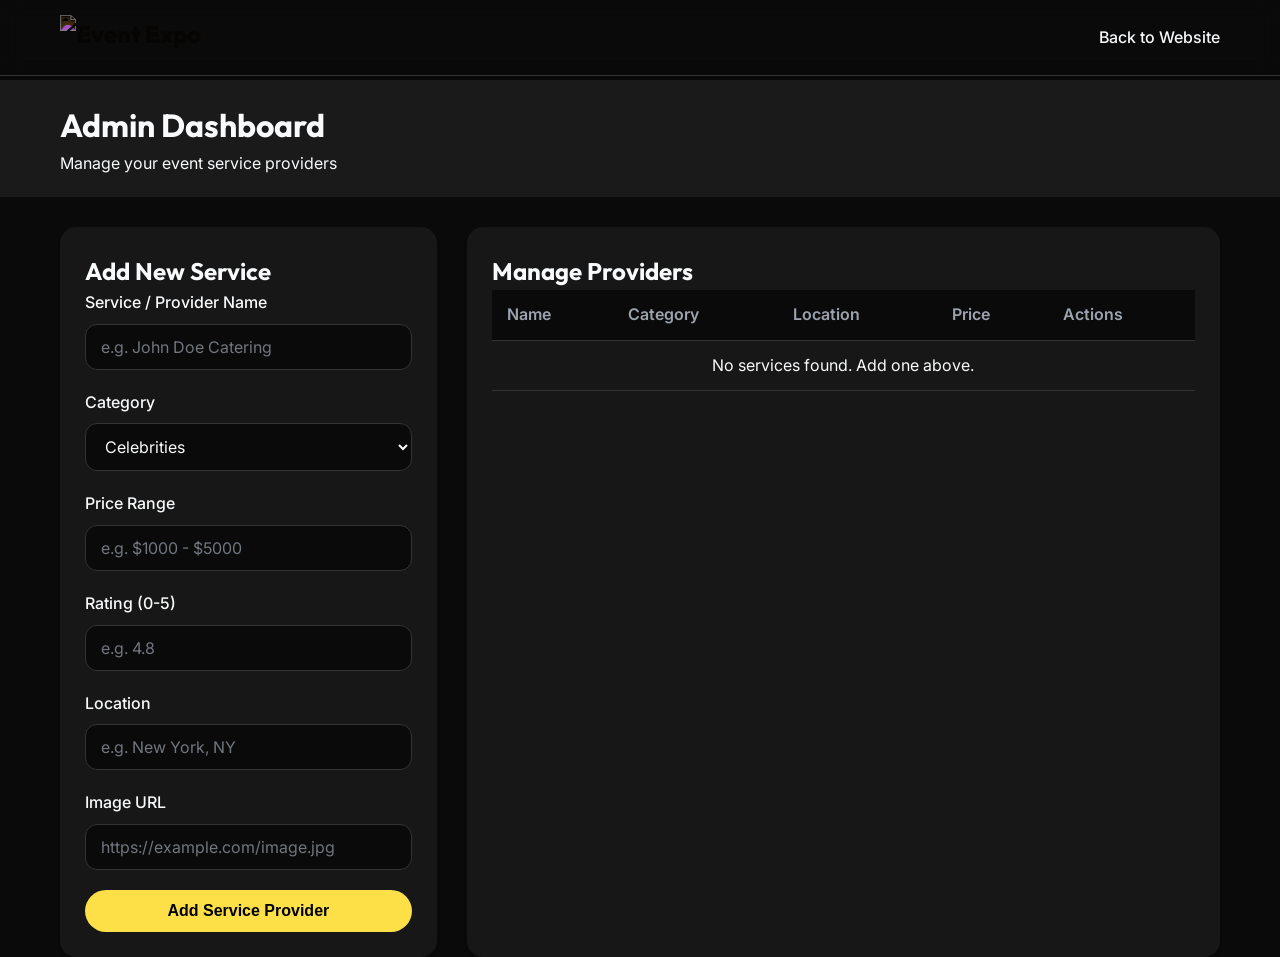
==== admin.html @ bef28107 "first commit" ====
<!DOCTYPE html>
<html lang="en">
<head>
    <meta charset="UTF-8">
    <meta name="viewport" content="width=device-width, initial-scale=1.0">
    <title>EventExpo | Admin Dashboard</title>
    <!-- Google Fonts -->
    <link href="https://fonts.googleapis.com/css2?family=Outfit:wght@300;400;500;600;700;800&family=Inter:wght@400;500;600&display=swap" rel="stylesheet">
    <!-- FontAwesome -->
    <link rel="stylesheet" href="https://cdnjs.cloudflare.com/ajax/libs/font-awesome/6.4.0/css/all.min.css">
    <!-- Custom CSS -->
    <link rel="stylesheet" href="style.css">
    <style>
        body { background-color: var(--bg-light); padding-top: 80px; }
        .admin-header {
            background-color: var(--secondary-color);
            color: var(--text-primary);
            padding: 20px 0;
            margin-bottom: 30px;
        }
        .admin-header h1 { color: var(--text-primary); margin: 0; }
        .admin-grid {
            display: grid;
            grid-template-columns: 1fr;
            gap: 30px;
        }
        @media(min-width: 992px) {
            .admin-grid { grid-template-columns: 1fr 2fr; }
        }
        .form-section { background: var(--bg-card); padding: 25px; border-radius: var(--radius-lg); box-shadow: var(--shadow-sm); }
        .table-section { background: var(--bg-card); padding: 25px; border-radius: var(--radius-lg); box-shadow: var(--shadow-sm); overflow-x: auto; }
        table { width: 100%; border-collapse: collapse; }
        th, td { padding: 12px 15px; border-bottom: 1px solid var(--border-color); text-align: left; }
        th { background-color: var(--bg-light); color: var(--text-secondary); font-weight: 600; }
        .btn-sm { padding: 6px 12px; font-size: 0.85rem; border: none; border-radius: 4px; cursor: pointer; color: white; margin-right: 5px; }
        .btn-edit { background-color: #3b82f6; }
        .btn-delete { background-color: #ef4444; }
        #serviceId { display: none; }
    </style>
</head>
<body>
    <!-- Navbar -->
    <nav class="navbar scrolled">
        <div class="nav-container">
            <a href="index.html" class="logo">
                <img src="assets/logo.png" alt="Event Expo" class="nav-logo-img">
            </a>
            <div class="nav-links">
                <a href="index.html">Back to Website</a>
            </div>
        </div>
    </nav>

    <div class="admin-header">
        <div class="container">
            <h1>Admin Dashboard</h1>
            <p>Manage your event service providers</p>
        </div>
    </div>

    <div class="container">
        <div class="admin-grid">
            <!-- Add/Edit Form -->
            <div class="form-section">
                <h2 id="formTitle">Add New Service</h2>
                <form id="adminForm">
                    <input type="text" id="serviceId">
                    <div class="form-group">
                        <label for="name">Service / Provider Name</label>
                        <input type="text" id="name" class="form-control" required placeholder="e.g. John Doe Catering">
                    </div>
                    <div class="form-group">
                        <label for="category">Category</label>
                        <select id="category" class="form-control" required>
                            <option value="Celebrities">Celebrities</option>
                            <option value="Sound & Lighting">Sound & Lighting</option>
                            <option value="Catering">Catering</option>
                            <option value="Event Hosts">Event Hosts</option>
                            <option value="Decorations">Decorations</option>
                        </select>
                    </div>
                    <div class="form-group">
                        <label for="priceRange">Price Range</label>
                        <input type="text" id="priceRange" class="form-control" required placeholder="e.g. $1000 - $5000">
                    </div>
                    <div class="form-group">
                        <label for="rating">Rating (0-5)</label>
                        <input type="number" id="rating" class="form-control" step="0.1" min="0" max="5" required placeholder="e.g. 4.8">
                    </div>
                    <div class="form-group">
                        <label for="location">Location</label>
                        <input type="text" id="location" class="form-control" required placeholder="e.g. New York, NY">
                    </div>
                    <div class="form-group">
                        <label for="image">Image URL</label>
                        <input type="url" id="image" class="form-control" required placeholder="https://example.com/image.jpg">
                    </div>
                    <button type="submit" class="primary-btn" style="width: 100%" id="submitBtn">Add Service Provider</button>
                    <button type="button" class="btn btn-outline" style="width: 100%; margin-top: 10px; display: none;" id="cancelBtn">Cancel Edit</button>
                </form>
            </div>

            <!-- Services List -->
            <div class="table-section">
                <h2>Manage Providers</h2>
                <div class="loader-container" id="adminLoader">
                    <div class="loader"></div>
                </div>
                <table id="servicesTable">
                    <thead>
                        <tr>
                            <th>Name</th>
                            <th>Category</th>
                            <th>Location</th>
                            <th>Price</th>
                            <th>Actions</th>
                        </tr>
                    </thead>
                    <tbody id="tableBody">
                        <!-- Populated by JS -->
                    </tbody>
                </table>
            </div>
        </div>
    </div>

    <!-- Admin Logic -->
    <script src="admin.js"></script>
</body>
</html>
---- style.css ----
/* Base CSS & Variables */
:root {
    --primary-color: #fde047; /* Light yellow */
    --secondary-color: #1a1a1a;
    --accent-color: #fce72b;
    --text-primary: #f8fafc;
    --text-secondary: #9ca3af;
    --bg-light: #0a0a0a;
    --bg-card: #171717;
    --border-color: #333333;
    
    --shadow-sm: 0 2px 4px rgba(0,0,0,0.05);
    --shadow-md: 0 4px 6px -1px rgba(0,0,0,0.1), 0 2px 4px -1px rgba(0,0,0,0.06);
    --shadow-lg: 0 10px 15px -3px rgba(0,0,0,0.1), 0 4px 6px -2px rgba(0,0,0,0.05);
    --shadow-hover: 0 20px 25px -5px rgba(0,0,0,0.1), 0 10px 10px -5px rgba(0,0,0,0.04);
    
    --radius-md: 12px;
    --radius-lg: 16px;
    --transition-fast: 0.2s ease-in-out;
    --transition-base: 0.3s cubic-bezier(0.4, 0, 0.2, 1);
}

* {
    margin: 0;
    padding: 0;
    box-sizing: border-box;
}

body {
    font-family: 'Inter', sans-serif;
    background-color: var(--bg-light);
    color: var(--text-primary);
    line-height: 1.6;
    overflow-x: hidden;
    scroll-behavior: smooth;
}

h1, h2, h3, h4, h5, h6 {
    font-family: 'Outfit', sans-serif;
    color: var(--text-primary);
}

a {
    text-decoration: none;
    color: inherit;
}

img {
    max-width: 100%;
    height: auto;
    display: block;
}

.container {
    width: 100%;
    max-width: 1200px;
    margin: 0 auto;
    padding: 0 20px;
}

.padding-section {
    padding: 80px 0;
}

/* Animations */
.reveal {
    opacity: 0;
    transform: translateY(30px);
    transition: all 0.8s ease-out;
}
.reveal.active {
    opacity: 1;
    transform: translateY(0);
}

/* Navbar */
.navbar {
    position: fixed;
    top: 0;
    left: 0;
    width: 100%;
    background-color: rgba(10, 10, 10, 0.9);
    backdrop-filter: blur(10px);
    z-index: 1000;
    border-bottom: 1px solid var(--border-color);
    transition: var(--transition-base);
}
.navbar.scrolled {
    box-shadow: var(--shadow-sm);
}

.nav-container {
    display: flex;
    justify-content: space-between;
    align-items: center;
    max-width: 1200px;
    margin: 0 auto;
    padding: 15px 20px;
}

.logo {
    font-family: 'Outfit', sans-serif;
    font-size: 1.5rem;
    font-weight: 800;
    color: var(--text-primary);
    display: flex;
    align-items: center;
    gap: 8px;
}
.logo i {
    color: var(--primary-color);
}
.logo span {
    color: var(--primary-color);
}

.nav-logo-img {
    height: 45px;
    width: auto;
    filter: invert(1);
    transition: var(--transition-fast);
}
.nav-logo-img:hover {
    filter: invert(1) brightness(1.1);
    transform: scale(1.05);
}

.nav-links {
    display: none;
}
@media(min-width: 768px) {
    .nav-links {
        display: flex;
        align-items: center;
        gap: 30px;
        font-weight: 500;
    }
}
.nav-links auto {
    color: var(--text-secondary);
    transition: var(--transition-fast);
}
.nav-links a:hover, .nav-links a.active {
    color: var(--primary-color);
}
.admin-btn {
    background-color: var(--primary-color);
    color: #000 !important;
    padding: 8px 16px;
    border-radius: var(--radius-md);
    transition: var(--transition-fast) !important;
}
.admin-btn:hover {
    background-color: var(--secondary-color);
    transform: translateY(-2px);
}

.mobile-menu-btn {
    font-size: 1.5rem;
    cursor: pointer;
    display: block;
}
@media(min-width: 768px) {
    .mobile-menu-btn {
        display: none;
    }
}

/* Mobile Menu Overlay */
.mobile-menu-overlay {
    position: fixed;
    top: 0;
    left: -100%;
    width: 100%;
    height: 100vh;
    background-color: var(--bg-card);
    z-index: 1001;
    display: flex;
    flex-direction: column;
    justify-content: center;
    align-items: center;
    gap: 30px;
    transition: 0.4s ease-in-out;
}
.mobile-menu-overlay.open {
    left: 0;
}
.close-menu {
    position: absolute;
    top: 20px;
    right: 30px;
    font-size: 2rem;
    cursor: pointer;
}
.mobile-link {
    font-size: 1.5rem;
    font-weight: 600;
    color: var(--text-primary);
}
.mobile-link.admin-btn-mobile {
    background: var(--primary-color);
    color: #000;
    padding: 10px 20px;
    border-radius: var(--radius-md);
}

/* Hero Section */
.hero {
    min-height: 100vh;
    display: flex;
    flex-direction: column;
    justify-content: center;
    align-items: center;
    text-align: center;
    background: linear-gradient(135deg, #0a0a0a 0%, #171717 100%);
    padding: 100px 20px 20px;
    position: relative;
    overflow: hidden;
    gap: 40px;
}
@media(min-width: 992px) {
    .hero {
        text-align: center;
        padding-top: 120px;
    }
}
.hero-content {
    max-width: 600px;
    z-index: 2;
    position: relative;
    text-shadow: 0 5px 20px rgba(0,0,0,0.8);
}
.hero h1 {
    font-size: 3.8rem;
    line-height: 1.1;
    margin-bottom: 25px;
}
@media(min-width: 768px) {
    .hero h1 {
        font-size: 5.5rem;
    }
}
.hero-logo-img {
    height: 90px;
    width: auto;
    filter: invert(1);
    vertical-align: middle;
    margin: 0 auto;
}
@media(min-width: 768px) {
    .hero-logo-img {
        height: 140px;
    }
}
.hero .tagline {
    font-size: 1.25rem;
    font-family: 'Inter', sans-serif;
    font-weight: 600;
    line-height: 1.6;
    letter-spacing: 2px;
    margin-bottom: 40px;
    text-transform: uppercase;
    background: linear-gradient(90deg, #ffffff, var(--primary-color));
    -webkit-background-clip: text;
    background-clip: text;
    -webkit-text-fill-color: transparent;
    filter: drop-shadow(0 4px 10px rgba(0, 0, 0, 0.5));
}

/* 3D Canvas Styles */
#hero-canvas {
    position: absolute;
    top: 0;
    left: 0;
    width: 100%;
    height: 100%;
    z-index: 1;
    pointer-events: none;
    opacity: 0.3;
}

/* Category Section */
.section-title {
    text-align: center;
    font-size: 2.2rem;
    margin-bottom: 40px;
    position: relative;
}
.category-grid {
    display: flex;
    flex-wrap: nowrap;
    overflow-x: auto;
    gap: 15px;
    padding-bottom: 20px;
    scrollbar-width: none; /* Firefox */
}
.category-grid::-webkit-scrollbar {
    display: none;
}
@media(min-width: 768px) {
    .category-grid {
        flex-wrap: wrap;
        justify-content: center;
    }
}

.category-card {
    background: var(--bg-card);
    border: 1px solid var(--border-color);
    padding: 20px 30px;
    border-radius: var(--radius-lg);
    cursor: pointer;
    min-width: 160px;
    text-align: center;
    transition: var(--transition-base);
    box-shadow: var(--shadow-sm);
    flex-shrink: 0;
}
.category-card:hover {
    transform: translateY(-5px);
    box-shadow: var(--shadow-md);
    border-color: var(--primary-color);
}
.category-card.active {
    background: var(--primary-color);
    color: #000;
    border-color: var(--primary-color);
}
.category-card.active h3, .category-card.active .icon-wrapper {
    color: #000;
}

.large-grid {
    display: grid;
    grid-template-columns: repeat(2, 1fr);
    gap: 15px;
    overflow-x: visible;
}
@media(min-width: 640px) {
    .large-grid { 
        gap: 20px;
    }
}
@media(min-width: 992px) {
    .large-grid { grid-template-columns: repeat(3, 1fr); }
}

.large-card {
    min-width: unset !important;
    padding: 20px 15px !important;
    display: flex;
    flex-direction: column;
    justify-content: center;
    align-items: center;
    text-align: center;
}
.large-card .icon-wrapper {
    font-size: 2rem;
    margin-bottom: 12px;
}
.large-card h3 {
    font-size: 1.1rem;
}

@media(min-width: 768px) {
    .large-card {
        padding: 40px 30px !important;
    }
    .large-card .icon-wrapper {
        font-size: 3.5rem;
        margin-bottom: 20px;
    }
    .large-card h3 {
        font-size: 1.4rem;
    }
}
.icon-wrapper {
    font-size: 2rem;
    color: var(--primary-color);
    margin-bottom: 10px;
    transition: var(--transition-fast);
}
.category-card h3 {
    font-size: 1rem;
    font-weight: 600;
}

/* Services Section */
.section-header {
    display: flex;
    flex-direction: column;
    justify-content: space-between;
    align-items: center;
    margin-bottom: 30px;
    gap: 15px;
}
@media(min-width: 768px) {
    .section-header {
        flex-direction: row;
    }
    .section-header .section-title {
        margin-bottom: 0;
    }
}

.sorting label {
    font-weight: 500;
    margin-right: 10px;
    color: var(--text-secondary);
}
.sorting select {
    padding: 8px 12px;
    border: 1px solid var(--border-color);
    border-radius: var(--radius-md);
    outline: none;
    font-family: inherit;
    cursor: pointer;
    background: var(--bg-card);
    color: var(--text-primary);
}

.services-grid {
    display: grid;
    grid-template-columns: 1fr;
    gap: 30px;
}
@media(min-width: 640px) {
    .services-grid {
        grid-template-columns: repeat(2, 1fr);
    }
}
@media(min-width: 1024px) {
    .services-grid {
        grid-template-columns: repeat(3, 1fr);
    }
}

/* Service Card Design */
.service-card {
    background: var(--bg-card);
    border-radius: var(--radius-lg);
    overflow: hidden;
    box-shadow: var(--shadow-sm);
    transition: var(--transition-base);
    border: 1px solid var(--border-color);
    display: flex;
    flex-direction: column;
}
.service-card:hover {
    transform: translateY(-10px);
    box-shadow: var(--shadow-hover);
}
.card-image {
    width: 100%;
    height: 200px;
    overflow: hidden;
    position: relative;
}
.card-image img {
    width: 100%;
    height: 100%;
    object-fit: cover;
    transition: transform 0.5s ease;
}
.service-card:hover .card-image img {
    transform: scale(1.05);
}
.category-badge {
    position: absolute;
    top: 15px;
    left: 15px;
    background: rgba(10, 10, 10, 0.9);
    padding: 5px 12px;
    border-radius: 20px;
    font-size: 0.8rem;
    font-weight: 600;
    color: var(--primary-color);
}
.card-content {
    padding: 20px;
    flex-grow: 1;
    display: flex;
    flex-direction: column;
}
.card-title {
    font-size: 1.25rem;
    font-weight: 700;
    margin-bottom: 10px;
}
.card-meta {
    display: flex;
    justify-content: space-between;
    color: var(--text-secondary);
    font-size: 0.9rem;
    margin-bottom: 15px;
}
.card-meta i {
    color: var(--accent-color);
    margin-right: 5px;
}
.card-price {
    font-size: 1.1rem;
    font-weight: 700;
    color: var(--primary-color);
    margin-bottom: 20px;
}
.card-actions {
    display: flex;
    gap: 10px;
    margin-top: auto;
}
.btn {
    flex: 1;
    padding: 10px;
    border: none;
    border-radius: var(--radius-md);
    cursor: pointer;
    font-family: inherit;
    font-weight: 600;
    font-size: 0.9rem;
    text-align: center;
    transition: var(--transition-fast);
}
.btn-primary {
    background: var(--primary-color);
    color: #000;
}
.btn-primary:hover {
    background: var(--accent-color);
}
.btn-outline {
    background: transparent;
    color: var(--primary-color);
    border: 1px solid var(--primary-color);
}
.btn-outline:hover {
    background: var(--primary-color);
    color: #000;
}

/* Empty & Loader */
.empty-state {
    text-align: center;
    padding: 50px 20px;
    color: var(--text-secondary);
}
.empty-state i {
    font-size: 3rem;
    margin-bottom: 20px;
    color: #cbd5e1;
}

.loader-container {
    display: flex;
    justify-content: center;
    padding: 40px;
    display: none;
}
.loader {
    width: 40px;
    height: 40px;
    border: 4px solid var(--border-color);
    border-top: 4px solid var(--primary-color);
    border-radius: 50%;
    animation: spin 1s linear infinite;
}
@keyframes spin {
    0% { transform: rotate(0deg); }
    100% { transform: rotate(360deg); }
}

/* Load More */
.load-more-container {
    text-align: center;
    margin-top: 40px;
}
.primary-btn {
    background: var(--primary-color);
    color: #000;
    padding: 12px 30px;
    border: none;
    border-radius: 50px;
    font-size: 1rem;
    font-weight: 600;
    cursor: pointer;
    transition: var(--transition-fast);
}
.primary-btn:hover {
    background: var(--accent-color);
    transform: translateY(-2px);
    box-shadow: var(--shadow-md);
}

/* Modal */
.modal-overlay {
    position: fixed;
    top: 0;
    left: 0;
    width: 100%;
    height: 100%;
    background: rgba(0,0,0,0.5);
    backdrop-filter: blur(5px);
    z-index: 2000;
    display: flex;
    justify-content: center;
    align-items: center;
    padding: 20px;
    opacity: 0;
    visibility: hidden;
    transition: var(--transition-base);
}
.modal-overlay.active {
    opacity: 1;
    visibility: visible;
}
.modal-content {
    background: var(--bg-card);
    width: 100%;
    max-width: 600px;
    border-radius: var(--radius-lg);
    position: relative;
    transform: scale(0.9);
    transition: var(--transition-base);
    overflow: hidden;
}
.modal-overlay.active .modal-content {
    transform: scale(1);
}
.close-modal {
    position: absolute;
    top: 15px;
    right: 15px;
    background: var(--bg-card);
    color: var(--text-primary);
    border: none;
    width: 30px;
    height: 30px;
    border-radius: 50%;
    cursor: pointer;
    z-index: 10;
    box-shadow: var(--shadow-sm);
}

.modal-body .modal-img {
    width: 100%;
    height: 250px;
    object-fit: cover;
}
.modal-details {
    padding: 30px;
}
.modal-details h2 {
    margin-bottom: 15px;
}
.modal-meta {
    display: flex;
    gap: 20px;
    color: var(--text-secondary);
    margin-bottom: 20px;
}
.modal-meta span i {
    color: var(--accent-color);
    margin-right: 5px;
}
.modal-desc {
    margin-bottom: 25px;
    color: var(--text-secondary);
}
.modal-price {
    font-size: 1.5rem;
    font-weight: 700;
    color: var(--primary-color);
    margin-bottom: 25px;
}

/* Footer */
.footer {
    background: var(--secondary-color);
    color: white;
    padding: 60px 0 20px;
}
.footer-grid {
    display: grid;
    grid-template-columns: 1fr;
    gap: 40px;
    margin-bottom: 40px;
}
@media(min-width: 768px) {
    .footer-grid {
        grid-template-columns: 2fr 1fr 1fr;
    }
}
.footer-brand .logo {
    color: white;
    margin-bottom: 15px;
}
.footer-brand .logo span {
    color: #cbd5e1;
}
.footer-brand p {
    color: #cbd5e1;
}
.footer h4 {
    font-size: 1.2rem;
    margin-bottom: 20px;
    font-family: 'Outfit';
}
.footer-links ul {
    list-style: none;
}
.footer-links li {
    margin-bottom: 10px;
}
.footer-links a {
    color: #cbd5e1;
    transition: var(--transition-fast);
}
.footer-links a:hover {
    color: white;
    padding-left: 5px;
}
.footer-contact p {
    color: #cbd5e1;
    margin-bottom: 10px;
}
.footer-contact i {
    width: 20px;
}
.footer-bottom {
    text-align: center;
    padding-top: 20px;
    border-top: 1px solid rgba(255,255,255,0.1);
    color: #cbd5e1;
}

/* Form Styles */
.admin-card {
    background: var(--bg-card);
    padding: 30px;
    border-radius: var(--radius-lg);
    box-shadow: var(--shadow-md);
    margin-top: 40px;
}
.form-group {
    margin-bottom: 20px;
}
.form-group label {
    display: block;
    margin-bottom: 8px;
    font-weight: 500;
}
.form-control {
    width: 100%;
    padding: 12px 15px;
    border: 1px solid var(--border-color);
    border-radius: var(--radius-md);
    font-family: inherit;
    font-size: 1rem;
    background: var(--bg-light);
    color: var(--text-primary);
}
.form-control:focus {
    outline: none;
    border-color: var(--primary-color);
    box-shadow: 0 0 0 3px rgba(253, 224, 71, 0.2);
}
.form-control::placeholder {
    color: var(--text-secondary);
    opacity: 0.7;
}

.table-responsive {
    overflow-x: auto;
}
.table {
    width: 100%;
    border-collapse: collapse;
    margin-top: 20px;
}
.table th, .table td {
    padding: 15px;
    text-align: left;
    border-bottom: 1px solid var(--border-color);
}
.table th {
    background: var(--bg-light);
    font-weight: 600;
}
.action-btn {
    padding: 5px 10px;
    border: none;
    border-radius: 4px;
    cursor: pointer;
    font-size: 0.9rem;
    color: white;
}
.edit-btn { background: #3b82f6; }
.delete-btn { background: #ef4444; }
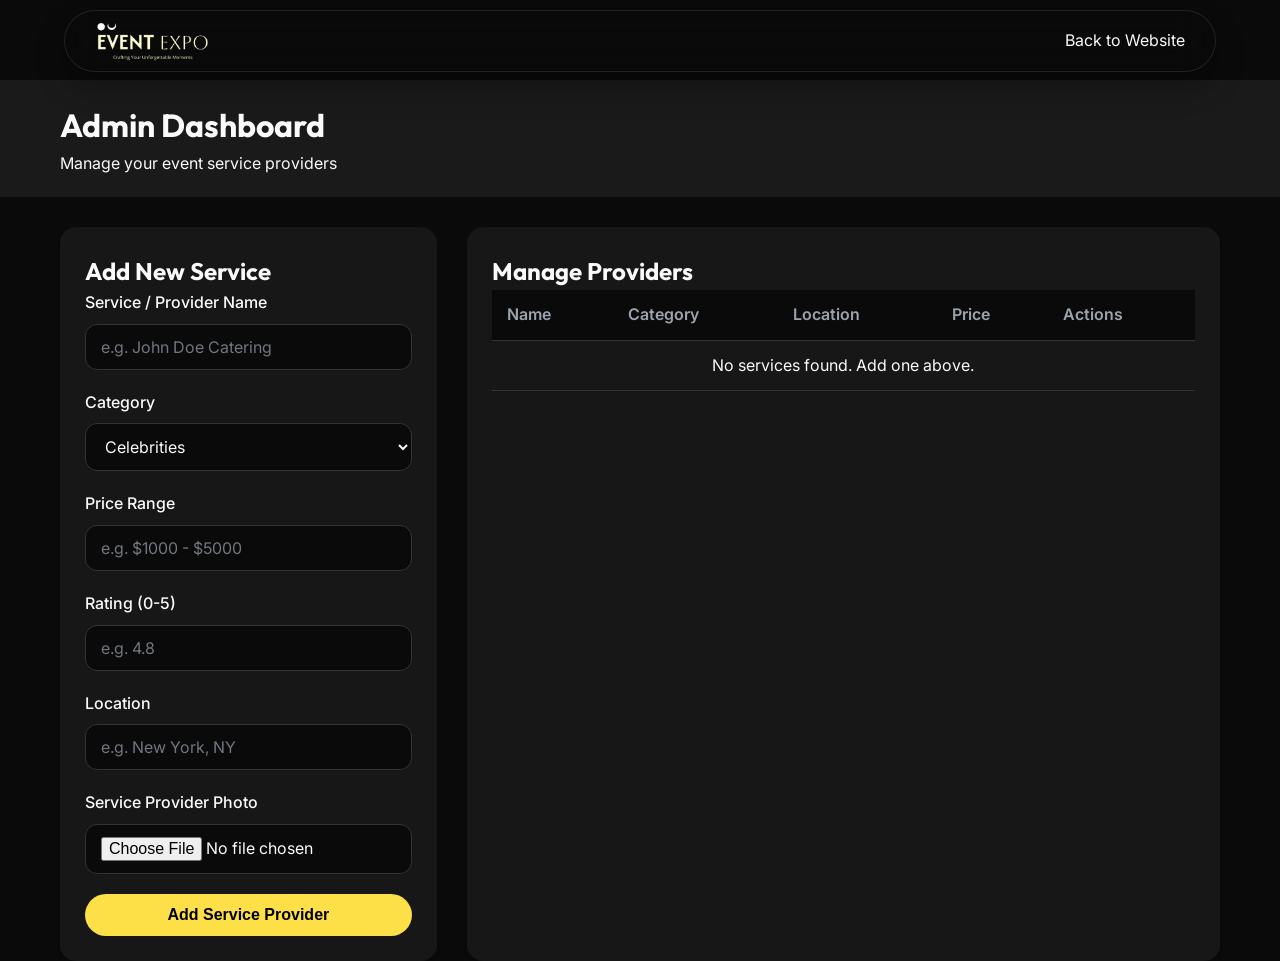
==== commit ad593ac1: "Add files via upload" ====
--- a/admin.html
+++ b/admin.html
@@ -92,8 +92,13 @@
                         <input type="text" id="location" class="form-control" required placeholder="e.g. New York, NY">
                     </div>
                     <div class="form-group">
-                        <label for="image">Image URL</label>
-                        <input type="url" id="image" class="form-control" required placeholder="https://example.com/image.jpg">
+                        <label for="image">Service Provider Photo</label>
+                        <input type="file" id="imageFile" class="form-control" accept="image/*">
+                        <input type="hidden" id="image">
+                        <div id="imagePreviewContainer" style="margin-top: 15px; display: none;">
+                            <p style="font-size: 0.8rem; color: var(--text-secondary); margin-bottom: 5px;">Preview:</p>
+                            <img id="imagePreview" src="" alt="Preview" style="width: 100%; height: 150px; object-fit: cover; border-radius: 8px; border: 1px solid var(--border-color);">
+                        </div>
                     </div>
                     <button type="submit" class="primary-btn" style="width: 100%" id="submitBtn">Add Service Provider</button>
                     <button type="button" class="btn btn-outline" style="width: 100%; margin-top: 10px; display: none;" id="cancelBtn">Cancel Edit</button>
--- a/style.css
+++ b/style.css
@@ -59,7 +59,7 @@
 }
 
 .padding-section {
-    padding: 80px 0;
+    padding: 120px 0 80px;
 }
 
 /* Animations */
@@ -73,135 +73,438 @@
     transform: translateY(0);
 }
 
-/* Navbar */
+/* Navbar Modern Style */
 .navbar {
+    position: fixed;
+    top: 20px;
+    left: 50%;
+    transform: translateX(-50%);
+    width: 95%;
+    max-width: 1200px;
+    background: rgba(10, 10, 10, 0.4);
+    backdrop-filter: blur(20px) saturate(180%);
+    -webkit-backdrop-filter: blur(20px) saturate(180%);
+    z-index: 1000;
+    border: 1px solid rgba(255, 255, 255, 0.1);
+    border-radius: 100px;
+    transition: all 0.5s cubic-bezier(0.19, 1, 0.22, 1);
+    padding: 0 10px;
+}
+
+.navbar.scrolled {
+    top: 10px;
+    width: 90%;
+    background: rgba(10, 10, 10, 0.8);
+    box-shadow: 0 15px 30px rgba(0, 0, 0, 0.3);
+}
+
+.logo {
+    display: flex;
+    align-items: center;
+    gap: 10px;
+    z-index: 10;
+}
+
+.nav-container {
+    display: flex;
+    justify-content: space-between;
+    align-items: center;
+    padding: 10px 20px;
+}
+
+.nav-logo-img {
+    height: 40px;
+    width: auto;
+    filter: invert(1);
+    transition: var(--transition-base);
+}
+
+.nav-logo-img:hover {
+    transform: scale(1.05);
+    filter: invert(1) brightness(1.2);
+}
+
+.nav-links {
+    display: none;
+    align-items: center;
+    gap: 10px;
+}
+
+@media(min-width: 768px) {
+    .nav-links {
+        display: flex;
+    }
+}
+
+.nav-item {
+    padding: 10px 20px;
+    font-size: 0.95rem;
+    font-weight: 500;
+    color: var(--text-secondary);
+    position: relative;
+    transition: all 0.3s ease;
+    border-radius: 50px;
+}
+
+.nav-item::after {
+    content: '';
+    position: absolute;
+    bottom: 5px;
+    left: 50%;
+    transform: translateX(-50%) scaleX(0);
+    width: 15px;
+    height: 3px;
+    background: var(--primary-color);
+    border-radius: 10px;
+    transition: transform 0.3s ease;
+}
+
+.nav-item:hover, .nav-item.active {
+    color: var(--text-primary);
+}
+
+.nav-item:hover::after, .nav-item.active::after {
+    transform: translateX(-50%) scaleX(1);
+}
+
+.admin-btn {
+    background: rgba(253, 224, 71, 0.1);
+    color: var(--primary-color) !important;
+    border: 1px solid rgba(253, 224, 71, 0.3);
+}
+
+.admin-btn:hover {
+    background: var(--primary-color);
+    color: #000 !important;
+    transform: translateY(-2px);
+}
+
+.wa-btn-nav {
+    background: #25d366 !important;
+    color: #fff !important;
+    border: none !important;
+    padding: 8px 18px !important;
+    font-weight: 700 !important;
+    display: flex !important;
+    align-items: center;
+    gap: 8px;
+    box-shadow: 0 4px 15px rgba(37, 211, 102, 0.3);
+}
+
+.wa-btn-nav:hover {
+    background: #128c7e !important;
+    transform: translateY(-2px);
+    box-shadow: 0 6px 20px rgba(37, 211, 102, 0.4);
+}
+
+/* Custom Hamburger Icon */
+.mobile-menu-btn {
+    width: 45px;
+    height: 45px;
+    display: flex;
+    align-items: center;
+    justify-content: center;
+    cursor: pointer;
+    z-index: 1100;
+}
+
+@media(min-width: 768px) {
+    .mobile-menu-btn {
+        display: none;
+    }
+}
+
+.hamburger {
+    width: 24px;
+    height: 18px;
+    position: relative;
+    display: flex;
+    flex-direction: column;
+    justify-content: space-between;
+}
+
+.hamburger span {
+    display: block;
+    height: 2px;
+    width: 100%;
+    background: var(--text-primary);
+    border-radius: 10px;
+    transition: all 0.4s cubic-bezier(0.68, -0.6, 0.32, 1.6);
+}
+
+.hamburger span:nth-child(2) {
+    width: 70%;
+    align-self: flex-end;
+}
+
+.menu-open .hamburger span:nth-child(1) {
+    transform: rotate(45deg) translate(5px, 6px);
+}
+
+.menu-open .hamburger span:nth-child(2) {
+    opacity: 0;
+    width: 0;
+}
+
+.menu-open .hamburger span:nth-child(3) {
+    transform: rotate(-45deg) translate(5px, -6px);
+}
+
+/* Modern Mobile Menu Overlay */
+.mobile-menu-overlay {
     position: fixed;
     top: 0;
     left: 0;
     width: 100%;
-    background-color: rgba(10, 10, 10, 0.9);
-    backdrop-filter: blur(10px);
-    z-index: 1000;
-    border-bottom: 1px solid var(--border-color);
-    transition: var(--transition-base);
-}
-.navbar.scrolled {
-    box-shadow: var(--shadow-sm);
-}
-
-.nav-container {
-    display: flex;
-    justify-content: space-between;
-    align-items: center;
-    max-width: 1200px;
-    margin: 0 auto;
-    padding: 15px 20px;
-}
-
-.logo {
-    font-family: 'Outfit', sans-serif;
-    font-size: 1.5rem;
+    height: 100vh;
+    background: rgba(10, 10, 10, 0.98);
+    display: flex;
+    align-items: center;
+    justify-content: center;
+    z-index: 1050;
+    visibility: hidden;
+    opacity: 0;
+    transition: all 0.5s cubic-bezier(0.19, 1, 0.22, 1);
+    clip-path: circle(0% at 100% 0%);
+}
+
+.mobile-close-btn {
+    position: absolute;
+    top: 30px;
+    right: 30px;
+    font-size: 2.5rem;
+    color: #fff;
+    cursor: pointer;
+    opacity: 0.7;
+    transition: opacity 0.3s ease;
+}
+
+.mobile-close-btn:hover {
+    opacity: 1;
+}
+
+.mobile-menu-overlay.open {
+    visibility: visible;
+    opacity: 1;
+    clip-path: circle(150% at 100% 0%);
+}
+
+.menu-bg-glow {
+    position: absolute;
+    width: 40vw;
+    height: 40vw;
+    background: radial-gradient(circle, rgba(253, 224, 71, 0.1) 0%, transparent 70%);
+    top: 50%;
+    left: 5%;
+    transform: translateY(-50%);
+    filter: blur(50px);
+    z-index: -1;
+}
+
+.mobile-menu-content {
+    width: 100%;
+    max-width: 400px;
+    padding: 40px;
+    text-align: left;
+}
+
+/* Modern About Section Styling */
+.about-modern {
+    text-align: center;
+}
+
+.about-header-group {
+    margin-bottom: 50px;
+}
+
+.about-pretitle {
+    color: var(--primary-color);
+    text-transform: uppercase;
+    font-size: 0.85rem;
+    font-weight: 700;
+    letter-spacing: 2.5px;
+    display: block;
+    margin-bottom: 10px;
+}
+
+.about-header-group .section-title {
+    margin-bottom: 0px;
+}
+
+.about-features-compact {
+    display: grid;
+    grid-template-columns: repeat(3, 1fr);
+    gap: 30px;
+}
+
+.feature-item {
+    display: flex;
+    flex-direction: column;
+    align-items: center;
+    gap: 15px;
+    padding: 20px;
+    background: rgba(255, 255, 255, 0.02);
+    border-radius: var(--radius-lg);
+    border: 1px solid rgba(255, 255, 255, 0.05);
+    transition: all 0.4s ease;
+}
+
+.feature-item:hover {
+    background: rgba(253, 224, 71, 0.03);
+    border-color: rgba(253, 224, 71, 0.2);
+    transform: translateY(-5px);
+}
+
+.item-icon {
+    width: 60px;
+    height: 60px;
+    background: rgba(253, 224, 71, 0.1);
+    color: var(--primary-color);
+    display: flex;
+    align-items: center;
+    justify-content: center;
+    font-size: 1.6rem;
+    border-radius: 18px;
+    transition: all 0.3s ease;
+}
+
+.feature-item:hover .item-icon {
+    transform: scale(1.1) rotate(5deg);
+    background: var(--primary-color);
+    color: #000;
+}
+
+.item-text h4 {
+    font-size: 1.2rem;
+    margin-bottom: 5px;
+}
+
+.item-text p {
+    font-size: 0.9rem;
+    color: var(--text-secondary);
+}
+
+@media(max-width: 992px) {
+    .about-features-compact {
+        grid-template-columns: 1fr;
+        gap: 15px;
+    }
+
+    .feature-item {
+        flex-direction: row;
+        text-align: left;
+        padding: 15px;
+    }
+
+    .item-icon {
+        width: 50px;
+        height: 50px;
+        flex-shrink: 0;
+        font-size: 1.3rem;
+    }
+
+    .about-header-group {
+        margin-bottom: 30px;
+    }
+}
+
+.mobile-nav {
+    display: flex;
+    flex-direction: column;
+    gap: 30px;
+}
+
+.mobile-link {
+    font-size: 2.5rem;
     font-weight: 800;
     color: var(--text-primary);
-    display: flex;
-    align-items: center;
-    gap: 8px;
-}
-.logo i {
+    text-decoration: none;
+    font-family: 'Outfit', sans-serif;
+    position: relative;
+    opacity: 0;
+    transform: translateY(20px);
+    transition: all 0.4s ease;
+}
+
+.open .mobile-link {
+    opacity: 1;
+    transform: translateY(0);
+    transition-delay: calc(0.1s * var(--i));
+}
+
+.mobile-link::before {
+    content: '0' var(--i);
+    position: absolute;
+    left: -40px;
+    top: 10px;
+    font-size: 0.8rem;
+    font-weight: 400;
     color: var(--primary-color);
-}
-.logo span {
+    opacity: 0.5;
+}
+
+.mobile-link:hover, .mobile-link.active {
     color: var(--primary-color);
-}
-
-.nav-logo-img {
-    height: 45px;
-    width: auto;
-    filter: invert(1);
-    transition: var(--transition-fast);
-}
-.nav-logo-img:hover {
-    filter: invert(1) brightness(1.1);
-    transform: scale(1.05);
-}
-
-.nav-links {
-    display: none;
-}
-@media(min-width: 768px) {
-    .nav-links {
-        display: flex;
-        align-items: center;
-        gap: 30px;
-        font-weight: 500;
-    }
-}
-.nav-links auto {
-    color: var(--text-secondary);
-    transition: var(--transition-fast);
-}
-.nav-links a:hover, .nav-links a.active {
-    color: var(--primary-color);
-}
-.admin-btn {
-    background-color: var(--primary-color);
-    color: #000 !important;
-    padding: 8px 16px;
-    border-radius: var(--radius-md);
-    transition: var(--transition-fast) !important;
-}
-.admin-btn:hover {
-    background-color: var(--secondary-color);
-    transform: translateY(-2px);
-}
-
-.mobile-menu-btn {
-    font-size: 1.5rem;
-    cursor: pointer;
-    display: block;
-}
-@media(min-width: 768px) {
-    .mobile-menu-btn {
-        display: none;
-    }
-}
-
-/* Mobile Menu Overlay */
-.mobile-menu-overlay {
-    position: fixed;
-    top: 0;
-    left: -100%;
-    width: 100%;
-    height: 100vh;
-    background-color: var(--bg-card);
-    z-index: 1001;
-    display: flex;
-    flex-direction: column;
-    justify-content: center;
-    align-items: center;
-    gap: 30px;
-    transition: 0.4s ease-in-out;
-}
-.mobile-menu-overlay.open {
-    left: 0;
-}
-.close-menu {
-    position: absolute;
-    top: 20px;
-    right: 30px;
-    font-size: 2rem;
-    cursor: pointer;
-}
-.mobile-link {
-    font-size: 1.5rem;
-    font-weight: 600;
-    color: var(--text-primary);
-}
-.mobile-link.admin-btn-mobile {
+    padding-left: 20px;
+}
+
+.mobile-link.active::before {
+    opacity: 1;
+    font-weight: 700;
+}
+
+.admin-btn-mobile {
     background: var(--primary-color);
     color: #000;
-    padding: 10px 20px;
-    border-radius: var(--radius-md);
+    padding: 15px 40px;
+    border-radius: 50px;
+    font-size: 1.2rem;
+    display: inline-block;
+    width: auto;
+    text-align: center;
+    margin-top: 10px;
+    font-weight: 700;
+}
+
+.admin-btn-mobile:hover {
+    background: #fff;
+    transform: translateY(-5px);
+    box-shadow: 0 10px 30px rgba(253, 224, 71, 0.4);
+}
+
+.mobile-menu-footer {
+    margin-top: 60px;
+    border-top: 1px solid rgba(255,255,255,0.1);
+    padding-top: 30px;
+    opacity: 0;
+    transform: translateY(20px);
+    transition: all 0.4s ease;
+}
+
+.open .mobile-menu-footer {
+    opacity: 1;
+    transform: translateY(0);
+    transition-delay: 0.6s;
+}
+
+.mobile-menu-footer p {
+    color: var(--text-secondary);
+    margin-bottom: 15px;
+}
+
+.social-links {
+    display: flex;
+    gap: 20px;
+}
+
+.social-links a {
+    font-size: 1.5rem;
+    color: var(--text-primary);
+    transition: color 0.3s ease;
+}
+
+.social-links a:hover {
+    color: var(--primary-color);
 }
 
 /* Hero Section */
@@ -374,6 +677,15 @@
         font-size: 1.4rem;
     }
 }
+@media(max-width: 768px) {
+    .padding-section {
+        padding: 100px 0 50px;
+    }
+    .section-title {
+        font-size: 1.8rem;
+        margin-bottom: 30px;
+    }
+}
 .icon-wrapper {
     font-size: 2rem;
     color: var(--primary-color);
@@ -393,30 +705,137 @@
     align-items: center;
     margin-bottom: 30px;
     gap: 15px;
+    position: relative;
+    z-index: 10; /* Create a stacking context for the dropdown */
 }
 @media(min-width: 768px) {
     .section-header {
         flex-direction: row;
+        z-index: 100; /* Higher on desktop too */
     }
     .section-header .section-title {
         margin-bottom: 0;
     }
 }
 
+.sorting {
+    display: flex;
+    align-items: center;
+    gap: 15px;
+    position: relative;
+    z-index: 50; /* Above regular content but below triggered menu items if necessary */
+}
+
+@media(max-width: 768px) {
+    .sorting {
+        width: 100%;
+        flex-direction: column;
+        align-items: stretch;
+        gap: 10px;
+    }
+}
+
 .sorting label {
+    font-weight: 700;
+    color: var(--text-secondary);
+    font-size: 0.8rem;
+    text-transform: uppercase;
+    letter-spacing: 1.5px;
+    display: flex;
+    align-items: center;
+    gap: 8px;
+    white-space: nowrap;
+}
+
+.custom-select {
+    position: relative;
+    width: 220px;
+    user-select: none;
+    z-index: 1200; /* Higher than navbar but lower than modal */
+}
+
+@media(max-width: 768px) {
+    .custom-select {
+        width: 100%;
+        z-index: 1500; /* Even higher for mobile to clear all other UI */
+    }
+}
+
+.select-trigger {
+    background: rgba(253, 224, 71, 0.05); /* Light yellow tint */
+    color: var(--text-primary);
+    padding: 10px 18px;
+    border-radius: 12px;
+    border: 1px solid rgba(253, 224, 71, 0.3); /* Subtle yellow border */
+    display: flex;
+    justify-content: space-between;
+    align-items: center;
+    cursor: pointer;
+    font-weight: 600;
+    font-size: 0.95rem;
+    transition: all 0.3s ease;
+}
+
+.select-trigger span {
+    color: var(--primary-color); /* Highlight text with yellow */
+}
+
+.select-trigger:hover {
+    background: rgba(253, 224, 71, 0.1);
+    border-color: var(--primary-color);
+}
+
+.select-trigger i {
+    transition: transform 0.3s ease;
+    color: var(--primary-color);
+}
+
+.custom-select.active .select-trigger i {
+    transform: rotate(180deg);
+}
+
+.options-container {
+    position: absolute;
+    top: calc(100% + 5px);
+    left: 0;
+    width: 100%;
+    background: #121212;
+    border: 1px solid rgba(255, 255, 255, 0.1);
+    border-radius: 12px;
+    overflow: hidden;
+    opacity: 0;
+    visibility: hidden;
+    transform: translateY(-5px);
+    transition: all 0.3s cubic-bezier(0.19, 1, 0.22, 1);
+    box-shadow: 0 15px 50px rgba(0,0,0,0.8);
+    z-index: 1501; /* Ensure dropdown menu is on very top */
+}
+
+.custom-select.active .options-container {
+    opacity: 1;
+    visibility: visible;
+    transform: translateY(0);
+}
+
+.option {
+    padding: 12px 18px;
+    cursor: pointer;
     font-weight: 500;
-    margin-right: 10px;
+    font-size: 0.9rem;
     color: var(--text-secondary);
-}
-.sorting select {
-    padding: 8px 12px;
-    border: 1px solid var(--border-color);
-    border-radius: var(--radius-md);
-    outline: none;
-    font-family: inherit;
-    cursor: pointer;
-    background: var(--bg-card);
+    transition: all 0.2s ease;
+}
+
+.option:hover {
+    background: rgba(253, 224, 71, 0.1);
     color: var(--text-primary);
+}
+
+.option.selected {
+    background: rgba(253, 224, 71, 0.15);
+    color: var(--primary-color);
+    font-weight: 700;
+    border-left: 3px solid var(--primary-color);
 }
 
 .services-grid {
@@ -536,6 +955,14 @@
 .btn-outline:hover {
     background: var(--primary-color);
     color: #000;
+}
+
+/* Fix for Back Button overlap on mobile */
+@media(max-width: 768px) {
+    #backToHomeBtn {
+        margin-top: 20px;
+        margin-bottom: 30px !important;
+    }
 }
 
 /* Empty & Loader */
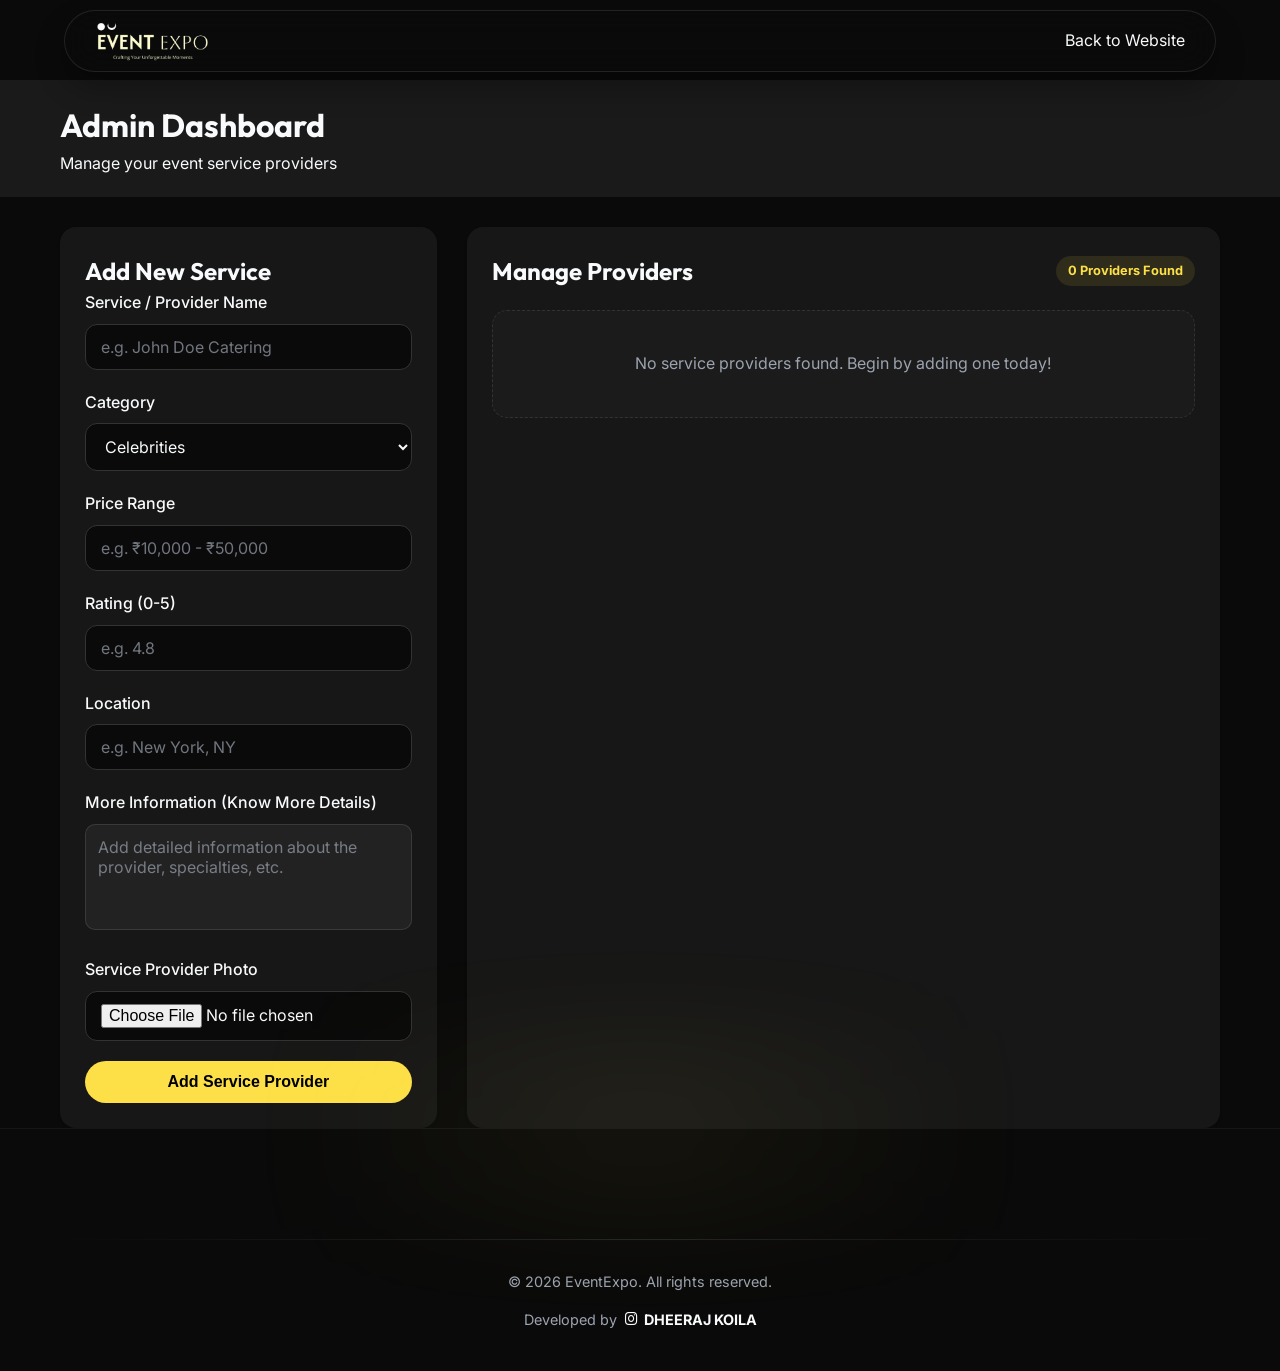
==== commit c6133bec: "Add files via upload" ====
--- a/admin.html
+++ b/admin.html
@@ -81,7 +81,7 @@
                     </div>
                     <div class="form-group">
                         <label for="priceRange">Price Range</label>
-                        <input type="text" id="priceRange" class="form-control" required placeholder="e.g. $1000 - $5000">
+                        <input type="text" id="priceRange" class="form-control" required placeholder="e.g. ₹10,000 - ₹50,000">
                     </div>
                     <div class="form-group">
                         <label for="rating">Rating (0-5)</label>
@@ -90,6 +90,10 @@
                     <div class="form-group">
                         <label for="location">Location</label>
                         <input type="text" id="location" class="form-control" required placeholder="e.g. New York, NY">
+                    </div>
+                    <div class="form-group">
+                        <label for="moreInfo">More Information (Know More Details)</label>
+                        <textarea id="moreInfo" class="form-control" rows="4" placeholder="Add detailed information about the provider, specialties, etc."></textarea>
                     </div>
                     <div class="form-group">
                         <label for="image">Service Provider Photo</label>
@@ -107,27 +111,35 @@
 
             <!-- Services List -->
             <div class="table-section">
-                <h2>Manage Providers</h2>
+                <div class="section-header-admin">
+                    <h2>Manage Providers</h2>
+                    <span id="serviceCount" class="count-badge">0 Providers</span>
+                </div>
                 <div class="loader-container" id="adminLoader">
                     <div class="loader"></div>
                 </div>
-                <table id="servicesTable">
-                    <thead>
-                        <tr>
-                            <th>Name</th>
-                            <th>Category</th>
-                            <th>Location</th>
-                            <th>Price</th>
-                            <th>Actions</th>
-                        </tr>
-                    </thead>
-                    <tbody id="tableBody">
-                        <!-- Populated by JS -->
-                    </tbody>
-                </table>
+                <div id="servicesList" class="admin-services-list">
+                    <!-- Populated by JS -->
+                </div>
             </div>
         </div>
     </div>
+
+    <!-- Admin Footer -->
+    <footer class="footer">
+        <div class="container">
+            <div class="footer-bottom">
+                <div class="divider"></div>
+                <p>&copy; 2026 EventExpo. All rights reserved.</p>
+                <p class="developer-credit">
+                    Developed by 
+                    <a href="https://www.instagram.com/_dheeraj_koila_?igsh=MTZxN3hvcjhiZ3JzZw==" target="_blank" class="instagram-link">
+                        <i class="fa-brands fa-instagram"></i> <strong>DHEERAJ KOILA</strong>
+                    </a>
+                </p>
+            </div>
+        </div>
+    </footer>
 
     <!-- Admin Logic -->
     <script src="admin.js"></script>
--- a/style.css
+++ b/style.css
@@ -650,7 +650,7 @@
 
 .large-card {
     min-width: unset !important;
-    padding: 20px 15px !important;
+    padding: 15px 10px !important;
     display: flex;
     flex-direction: column;
     justify-content: center;
@@ -658,23 +658,24 @@
     text-align: center;
 }
 .large-card .icon-wrapper {
-    font-size: 2rem;
-    margin-bottom: 12px;
+    font-size: 1.5rem;
+    margin-bottom: 8px;
 }
 .large-card h3 {
-    font-size: 1.1rem;
+    font-size: 0.95rem;
+    font-weight: 600;
 }
 
 @media(min-width: 768px) {
     .large-card {
-        padding: 40px 30px !important;
+        padding: 30px 20px !important;
     }
     .large-card .icon-wrapper {
-        font-size: 3.5rem;
-        margin-bottom: 20px;
+        font-size: 2.8rem;
+        margin-bottom: 15px;
     }
     .large-card h3 {
-        font-size: 1.4rem;
+        font-size: 1.2rem;
     }
 }
 @media(max-width: 768px) {
@@ -840,12 +841,13 @@
 
 .services-grid {
     display: grid;
-    grid-template-columns: 1fr;
-    gap: 30px;
-}
-@media(min-width: 640px) {
+    grid-template-columns: repeat(2, 1fr);
+    gap: 12px;
+}
+@media(min-width: 768px) {
     .services-grid {
         grid-template-columns: repeat(2, 1fr);
+        gap: 30px;
     }
 }
 @media(min-width: 1024px) {
@@ -857,7 +859,7 @@
 /* Service Card Design */
 .service-card {
     background: var(--bg-card);
-    border-radius: var(--radius-lg);
+    border-radius: 12px;
     overflow: hidden;
     box-shadow: var(--shadow-sm);
     transition: var(--transition-base);
@@ -866,14 +868,19 @@
     flex-direction: column;
 }
 .service-card:hover {
-    transform: translateY(-10px);
+    transform: translateY(-5px);
     box-shadow: var(--shadow-hover);
 }
 .card-image {
     width: 100%;
-    height: 200px;
+    height: 120px; /* Smaller image Height for Mobile */
     overflow: hidden;
     position: relative;
+}
+@media(min-width: 768px) {
+    .card-image {
+        height: 200px;
+    }
 }
 .card-image img {
     width: 100%;
@@ -886,59 +893,92 @@
 }
 .category-badge {
     position: absolute;
-    top: 15px;
-    left: 15px;
-    background: rgba(10, 10, 10, 0.9);
-    padding: 5px 12px;
-    border-radius: 20px;
-    font-size: 0.8rem;
+    top: 10px;
+    left: 10px;
+    background: rgba(10, 10, 10, 0.85);
+    padding: 3px 8px;
+    border-radius: 15px;
+    font-size: 0.7rem;
     font-weight: 600;
     color: var(--primary-color);
 }
 .card-content {
-    padding: 20px;
+    padding: 12px; /* Tighter padding for Mobile */
     flex-grow: 1;
     display: flex;
     flex-direction: column;
 }
+@media(min-width: 768px) {
+    .card-content {
+        padding: 20px;
+    }
+}
 .card-title {
-    font-size: 1.25rem;
+    font-size: 0.95rem; /* Smaller Font for Mobile */
     font-weight: 700;
-    margin-bottom: 10px;
+    margin-bottom: 6px;
+    white-space: nowrap;
+    overflow: hidden;
+    text-overflow: ellipsis;
+}
+@media(min-width: 768px) {
+    .card-title {
+        font-size: 1.25rem;
+        margin-bottom: 10px;
+        white-space: normal;
+    }
 }
 .card-meta {
     display: flex;
     justify-content: space-between;
     color: var(--text-secondary);
-    font-size: 0.9rem;
-    margin-bottom: 15px;
+    font-size: 0.75rem;
+    margin-bottom: 8px;
+}
+@media(min-width: 768px) {
+    .card-meta {
+        font-size: 0.95rem;
+        margin-bottom: 15px;
+    }
 }
 .card-meta i {
     color: var(--accent-color);
-    margin-right: 5px;
+    margin-right: 3px;
 }
 .card-price {
-    font-size: 1.1rem;
+    font-size: 0.9rem;
     font-weight: 700;
     color: var(--primary-color);
-    margin-bottom: 20px;
+    margin-bottom: 12px;
+}
+@media(min-width: 768px) {
+    .card-price {
+        font-size: 1.1rem;
+        margin-bottom: 20px;
+    }
 }
 .card-actions {
     display: flex;
-    gap: 10px;
+    gap: 8px;
     margin-top: auto;
 }
 .btn {
     flex: 1;
-    padding: 10px;
+    padding: 8px 5px;
     border: none;
-    border-radius: var(--radius-md);
+    border-radius: 8px;
     cursor: pointer;
     font-family: inherit;
-    font-weight: 600;
-    font-size: 0.9rem;
+    font-weight: 700;
+    font-size: 0.75rem;
     text-align: center;
     transition: var(--transition-fast);
+}
+@media(min-width: 768px) {
+    .btn {
+        padding: 10px;
+        font-size: 0.9rem;
+    }
 }
 .btn-primary {
     background: var(--primary-color);
@@ -1100,73 +1140,287 @@
     margin-bottom: 25px;
 }
 
-/* Footer */
+/* Footer Modern Style */
 .footer {
-    background: var(--secondary-color);
+    background: #0a0a0a;
     color: white;
-    padding: 60px 0 20px;
-}
+    padding: 80px 0 40px;
+    position: relative;
+    border-top: 1px solid rgba(255, 255, 255, 0.05);
+}
+
+@media(max-width: 768px) {
+    .footer {
+        padding: 40px 0 30px;
+        margin-top: 0;
+    }
+    .footer-grid {
+        gap: 25px;
+        margin-bottom: 30px;
+    }
+    .footer h4 {
+        margin-bottom: 15px;
+    }
+}
+
+.footer::before {
+    content: '';
+    position: absolute;
+    top: -100px;
+    left: 50%;
+    transform: translateX(-50%);
+    width: 80%;
+    height: 200px;
+    background: radial-gradient(circle, rgba(253, 224, 71, 0.05) 0%, transparent 70%);
+    filter: blur(50px);
+    pointer-events: none;
+}
+
 .footer-grid {
     display: grid;
-    grid-template-columns: 1fr;
+    grid-template-columns: repeat(auto-fit, minmax(250px, 1fr));
     gap: 40px;
-    margin-bottom: 40px;
-}
-@media(min-width: 768px) {
-    .footer-grid {
-        grid-template-columns: 2fr 1fr 1fr;
-    }
-}
-.footer-brand .logo {
-    color: white;
-    margin-bottom: 15px;
-}
-.footer-brand .logo span {
-    color: #cbd5e1;
-}
-.footer-brand p {
-    color: #cbd5e1;
-}
+    margin-bottom: 60px;
+}
+
 .footer h4 {
+    color: var(--primary-color);
     font-size: 1.2rem;
-    margin-bottom: 20px;
+    margin-bottom: 25px;
     font-family: 'Outfit';
-}
+    letter-spacing: 1px;
+}
+
 .footer-links ul {
     list-style: none;
 }
+
 .footer-links li {
-    margin-bottom: 10px;
-}
+    margin-bottom: 12px;
+}
+
 .footer-links a {
-    color: #cbd5e1;
-    transition: var(--transition-fast);
-}
+    color: var(--text-secondary);
+    transition: all 0.3s ease;
+}
+
 .footer-links a:hover {
-    color: white;
-    padding-left: 5px;
-}
+    color: var(--primary-color);
+    padding-left: 8px;
+}
+
 .footer-contact p {
-    color: #cbd5e1;
-    margin-bottom: 10px;
-}
+    color: var(--text-secondary);
+    margin-bottom: 15px;
+    display: flex;
+    align-items: center;
+    gap: 12px;
+}
+
 .footer-contact i {
-    width: 20px;
-}
+    color: var(--primary-color);
+    font-size: 1.1rem;
+}
+
 .footer-bottom {
     text-align: center;
-    padding-top: 20px;
-    border-top: 1px solid rgba(255,255,255,0.1);
-    color: #cbd5e1;
-}
-
-/* Form Styles */
-.admin-card {
-    background: var(--bg-card);
-    padding: 30px;
-    border-radius: var(--radius-lg);
-    box-shadow: var(--shadow-md);
-    margin-top: 40px;
+    color: var(--text-secondary);
+    font-size: 0.9rem;
+}
+
+.divider {
+    width: 100%;
+    height: 1px;
+    background: linear-gradient(90deg, transparent, rgba(255, 255, 255, 0.1), transparent);
+    margin: 30px 0;
+}
+
+.developer-credit {
+    margin-top: 15px;
+    display: flex;
+    justify-content: center;
+    align-items: center;
+    gap: 8px;
+}
+
+.instagram-link {
+    color: var(--text-primary);
+    display: inline-flex;
+    align-items: center;
+    gap: 6px;
+    transition: all 0.3s ease;
+}
+
+.instagram-link:hover {
+    color: var(--primary-color);
+    transform: translateY(-2px);
+}
+
+.footer-insta-link {
+    color: var(--text-secondary);
+    transition: all 0.3s ease;
+    display: inline-flex;
+    align-items: center;
+    gap: 12px;
+}
+
+.footer-insta-link:hover {
+    color: var(--primary-color);
+}
+
+.footer-insta-link i {
+    color: var(--primary-color);
+}
+
+/* Admin Management List Improvements */
+.section-header-admin {
+    display: flex;
+    justify-content: space-between;
+    align-items: center;
+    margin-bottom: 20px;
+}
+
+.count-badge {
+    background: rgba(253, 224, 71, 0.1);
+    color: var(--primary-color);
+    padding: 5px 12px;
+    border-radius: 20px;
+    font-size: 0.8rem;
+    font-weight: 700;
+}
+
+.admin-services-list {
+    display: flex;
+    flex-direction: column;
+    gap: 15px;
+}
+
+.admin-service-card {
+    background: rgba(255, 255, 255, 0.03);
+    border: 1px solid rgba(255, 255, 255, 0.05);
+    border-radius: 15px;
+    padding: 15px;
+    display: flex;
+    align-items: center;
+    gap: 20px;
+    transition: all 0.3s ease;
+}
+
+.admin-service-card:hover {
+    background: rgba(255, 255, 255, 0.05);
+    border-color: var(--primary-color);
+}
+
+.admin-service-card .card-left img {
+    width: 60px;
+    height: 60px;
+    border-radius: 10px;
+    object-fit: cover;
+}
+
+.admin-service-card .card-mid {
+    flex-grow: 1;
+}
+
+.admin-service-card .card-mid h3 {
+    font-size: 1.1rem;
+    margin-bottom: 5px;
+    color: var(--text-primary);
+}
+
+.card-meta-admin {
+    display: flex;
+    gap: 15px;
+    color: var(--text-secondary);
+    font-size: 0.8rem;
+}
+
+.card-meta-admin span i {
+    color: var(--primary-color);
+    margin-right: 4px;
+}
+
+.admin-service-card .card-right {
+    display: flex;
+    gap: 10px;
+}
+
+.btn-admin-sm {
+    padding: 8px 15px;
+    border-radius: 8px;
+    border: none;
+    cursor: pointer;
+    font-weight: 600;
+    font-size: 0.85rem;
+    display: flex;
+    align-items: center;
+    gap: 6px;
+    transition: all 0.2s ease;
+}
+
+.btn-admin-sm.edit {
+    background: rgba(59, 130, 246, 0.1);
+    color: #3b82f6;
+}
+
+.btn-admin-sm.edit:hover {
+    background: #3b82f6;
+    color: white;
+}
+
+.btn-admin-sm.delete {
+    background: rgba(239, 68, 68, 0.1);
+    color: #ef4444;
+}
+
+.btn-admin-sm.delete:hover {
+    background: #ef4444;
+    color: white;
+}
+
+.empty-state {
+    text-align: center;
+    padding: 40px;
+    color: var(--text-secondary);
+    background: rgba(255, 255, 255, 0.02);
+    border-radius: 15px;
+    border: 1px dashed rgba(255, 255, 255, 0.1);
+}
+
+/* More Info Textarea Styling */
+textarea.form-control {
+    background: rgba(255, 255, 255, 0.05);
+    border: 1px solid rgba(255, 255, 255, 0.1);
+    color: white;
+    padding: 12px;
+    border-radius: 10px;
+    width: 100%;
+    font-family: inherit;
+    resize: none;
+    outline: none;
+}
+
+textarea.form-control:focus {
+    border-color: var(--primary-color);
+}
+
+@media(max-width: 640px) {
+    .admin-service-card {
+        flex-direction: column;
+        align-items: flex-start;
+        gap: 15px;
+    }
+    .admin-service-card .card-right {
+        width: 100%;
+    }
+    .btn-admin-sm {
+        flex: 1;
+        justify-content: center;
+    }
+    .card-meta-admin {
+        flex-wrap: wrap;
+        gap: 8px 15px;
+    }
 }
 .form-group {
     margin-bottom: 20px;
